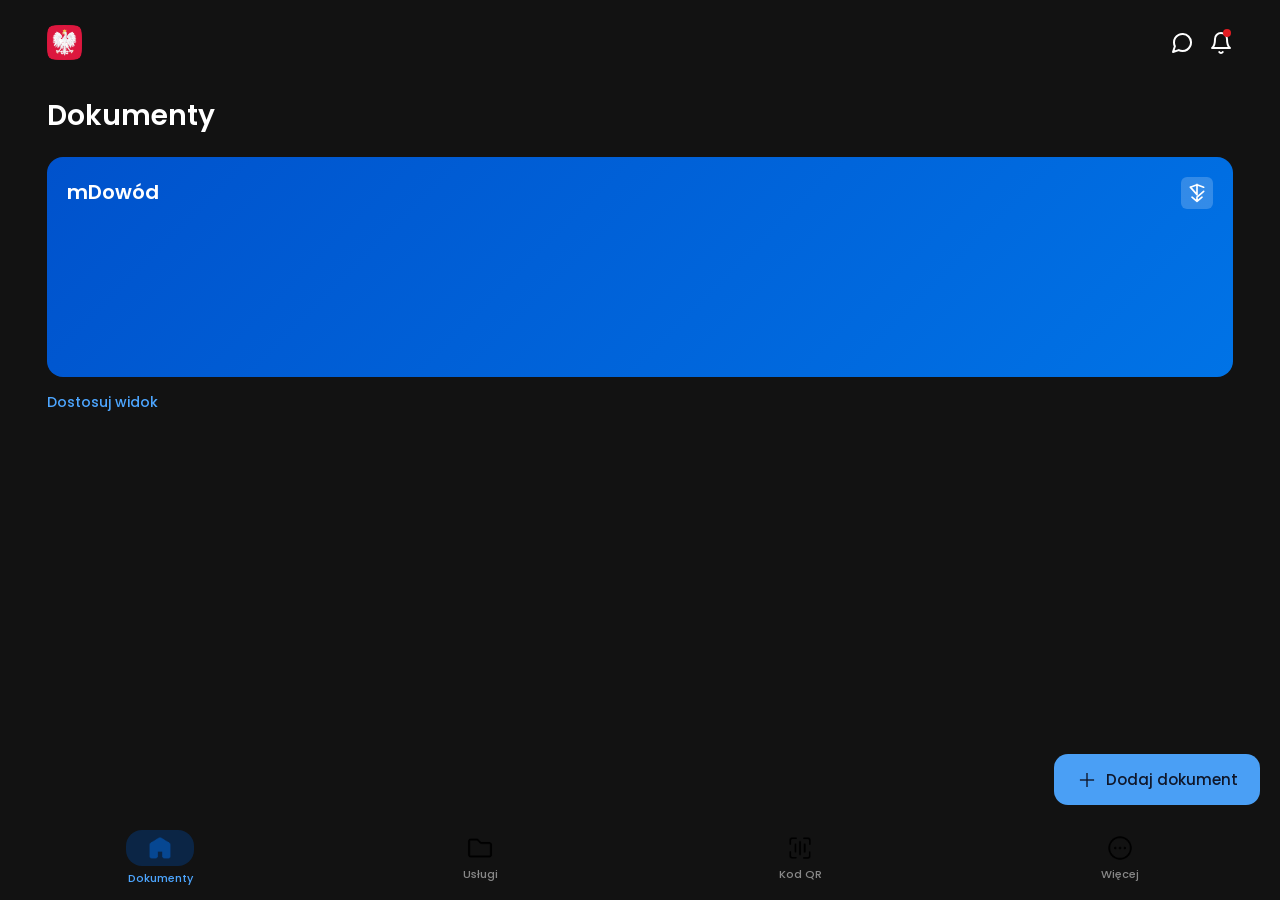
==== index.html @ 4f7fba25 "Add files via upload" ====
<!DOCTYPE html>
<html lang="pl">
<head>
    <meta charset="UTF-8">
    <meta name="viewport" content="width=device-width, initial-scale=1.0, maximum-scale=1.0, user-scalable=no, viewport-fit=cover">
    <title>mObywatel</title>
    
    <!-- PWA / iPhone configuration -->
    <meta name="apple-mobile-web-app-capable" content="yes">
    <meta name="apple-mobile-web-app-status-bar-style" content="black-translucent">
    <meta name="apple-mobile-web-app-title" content="mObywatel">
    <link rel="apple-touch-icon" href="assets/images/1GUMnTn.png">
    
    <link rel="stylesheet" href="assets/css/main.css">
    <link rel="stylesheet" href="assets/css/home.css">
    <style>
        /* Dark mode modifications */
        body {
            background-color: #121212 !important;
            color: #ffffff;
            margin: 0;
            padding: 0;
            font-family: "Poppins", sans-serif;
        }

        .container {
            padding: 15px;
            padding-top: max(15px, env(safe-area-inset-top));
            box-sizing: border-box;
            height: 100vh;
            display: flex;
            flex-direction: column;
        }

        .top_grid {
            display: flex;
            justify-content: space-between;
            align-items: center;
            margin-top: 10px;
            margin-bottom: 20px;
        }

        .main_logo {
            border-radius: 8px;
            width: 35px;
        }

        .right {
            display: flex;
            gap: 15px;
            align-items: center;
            margin-right: 0;
            margin-left: auto;
        }
        
        .icon_btn {
            background: none;
            border: none;
            padding: 0;
            cursor: pointer;
            color: white;
            display: flex;
        }

        .page_title {
            font-size: 28px;
            font-weight: 600;
            margin-top: 15px;
            margin-bottom: 20px;
        }

        .card {
            background: linear-gradient(135deg, #0052cc 0%, #0073e6 100%) !important;
            border-radius: 16px;
            height: 220px;
            width: 100%;
            border: none;
            box-shadow: none;
            position: relative;
        }

        .card_title {
            color: white;
            font-size: 20px;
            font-weight: 600;
            padding: 20px;
            display: block;
        }
        
        .card_emblem {
            position: absolute;
            top: 20px;
            right: 20px;
            width: 32px;
            height: 32px;
            background-color: rgba(255, 255, 255, 0.2);
            border-radius: 6px;
            display: flex;
            align-items: center;
            justify-content: center;
        }
        
        .dostosuj_widok {
            color: #4da6ff;
            font-size: 14px;
            font-weight: 500;
            text-decoration: none;
            display: block;
            margin-top: 15px;
        }

        .dodaj_dokument_btn {
            background-color: #4a9ff5;
            color: #0f172a;
            border: none;
            border-radius: 14px;
            padding: 14px 22px;
            font-size: 15px;
            font-weight: 500;
            font-family: inherit;
            position: fixed;
            bottom: calc(95px + env(safe-area-inset-bottom));
            right: 20px;
            box-shadow: none;
            z-index: 10;
            display: flex;
            align-items: center;
            justify-content: center;
        }

        .bottom_bar {
            background-color: #121212 !important;
            border-top: none !important;
            height: auto !important;
            padding-top: 12px !important;
            padding-bottom: calc(2px + env(safe-area-inset-bottom)) !important;
            display: flex;
            align-items: center;
        }

        .bottom_bar_grid {
            grid-template-columns: repeat(4, 25%) !important;
            margin-top: 0 !important;
            height: auto !important;
            align-items: center;
        }
        
        .bottom_element_grid {
            margin-top: 0 !important;
            justify-content: center;
            display: flex;
            flex-direction: column;
            align-items: center;
        }

        .active_icon_bg {
            background-color: #0b2545; /* Dark blue pill */
            padding: 4px 20px;
            border-radius: 16px;
            margin-bottom: 4px;
            display: flex;
            justify-content: center;
            align-items: center;
        }

        .bottom_element_image {
            margin-bottom: 4px !important;
        }
        
        .active_icon_bg .bottom_element_image {
            margin-bottom: 0 !important;
        }

        .bottom_element_text {
            color: #888888 !important;
            margin-top: 0 !important;
            font-size: 11px;
            font-weight: 500;
        }

        .bottom_element_text.open {
            color: #4da6ff !important;
        }
    </style>
</head>
<body>

<div class="container">
    <div class="top_grid">
        <!-- Main Logo -->
        <img class="main_logo" src="assets/images/otM5jOA.png" alt="Logo">
        
        <!-- Right Icons -->
        <div class="right">
            <button class="icon_btn">
                <svg width="24" height="24" viewBox="0 0 24 24" fill="none" stroke="currentColor" stroke-width="2" stroke-linecap="round" stroke-linejoin="round"><path d="M21 11.5a8.38 8.38 0 0 1-.9 3.8 8.5 8.5 0 0 1-7.6 4.7 8.38 8.38 0 0 1-3.8-.9L3 21l1.9-5.7a8.38 8.38 0 0 1-.9-3.8 8.5 8.5 0 0 1 4.7-7.6 8.38 8.38 0 0 1 3.8-.9h.5a8.48 8.48 0 0 1 8 8v.5z"></path></svg>
            </button>
            <button class="icon_btn" style="position: relative;">
                <svg width="24" height="24" viewBox="0 0 24 24" fill="none" stroke="currentColor" stroke-width="2" stroke-linecap="round" stroke-linejoin="round"><path d="M18 8A6 6 0 0 0 6 8c0 7-3 9-3 9h18s-3-2-3-9"></path><path d="M13.73 21a2 2 0 0 1-3.46 0"></path></svg>
                <span style="position: absolute; top: -2px; right: 2px; width: 8px; height: 8px; background-color: #e21c22; border-radius: 50%;"></span>
            </button>
        </div>
    </div>

    <h1 class="page_title">Dokumenty</h1>

    <div class="card">
        <span class="card_title">mDowód</span>
        <div class="card_emblem">
            <svg width="20" height="20" viewBox="0 0 24 24" fill="none" stroke="white" stroke-width="2" stroke-linecap="round" stroke-linejoin="round"><path d="M12 2L4 5m8-3l8 3m-8-3v12m0 0L4 5m8 12l8-7m-8 12v-5m0 5l-6-5m6 5l6-5"/></svg>
        </div>
    </div>

    <a href="#" class="dostosuj_widok">Dostosuj widok</a>
</div>

<button class="dodaj_dokument_btn">
    <svg width="22" height="22" viewBox="0 0 24 24" fill="none" stroke="currentColor" stroke-width="1.5" stroke-linecap="square" style="margin-right: 8px;"><line x1="12" y1="5" x2="12" y2="19"></line><line x1="5" y1="12" x2="19" y2="12"></line></svg>
    Dodaj dokument
</button>

<div class="bottom_bar">
    <div class="bottom_bar_grid">
        <div class="bottom_element_grid" send="index.html">
            <div class="active_icon_bg">
                <div class="bottom_element_image home_open"></div>
            </div>
            <p class="bottom_element_text open">Dokumenty</p>
        </div>
        <div class="bottom_element_grid" send="services.html">
            <div class="bottom_element_image services"></div>
            <p class="bottom_element_text">Usługi</p>
        </div>
        <div class="bottom_element_grid" send="qr.html">
            <div class="bottom_element_image qr"></div>
            <p class="bottom_element_text">Kod QR</p>
        </div>
        <div class="bottom_element_grid" send="more.html">
            <div class="bottom_element_image more"></div>
            <p class="bottom_element_text">Więcej</p>
        </div>
    </div>
</div>

<script src="assets/js/manifest.js"></script>
<script src="assets/js/bar.js"></script>
</body>
</html>
---- assets/css/main.css ----
@import url('https://fonts.googleapis.com/css2?family=Poppins:ital,wght@0,100;0,200;0,300;0,400;0,500;0,600;0,700;0,800;0,900;1,100;1,200;1,300;1,400;1,500;1,600;1,700;1,800;1,900&family=Roboto:ital,wght@0,100;0,300;0,400;0,500;0,700;0,900;1,100;1,300;1,400;1,500;1,700;1,900&display=swap');

:root{
    --home: url('../images/2eKl73o.png');
    --home-open: url('../images/0OfDslu.png');
    --documents: url('../images/sltb5a0.png');
    --documents-open: url('../images/8Svo1kX.png');
    --services: url('../images/3Ft4ULN.png');
    --services-open: url('../images/uTM7cGR.png');
    --qr: url('../images/P6F91tI.png');
    --qr-open: url('../images/rPgX94T.png');
    --more: url('../images/ECjKGrW.png');
    --more-open: url('../images/wC2vTmn.png');
    --text: #024b97;
    --shadow: 0px 0px 10px rgb(224, 224, 224);
}

body{
    background-color: #f5f6fb;
}

p, input{
    font-family: "Poppins", sans-serif;
}

*{
    -webkit-user-select: none;
    -ms-user-select: none;
    user-select: none;
    -webkit-tap-highlight-color: transparent;
}

::-webkit-scrollbar {
    display: none;
}

::-webkit-scrollbar-track {
    display: none;
}

::-webkit-scrollbar-thumb {
    display: none;
}

.main_button{
    color: #014a93;
    background-color: #dbeaf9;
    width: max-content;
    padding-left: 15px;
    padding-right: 15px;
    font-size: 14px;
    font-weight: 600;
    height: 32px;
    margin-top: auto;
    margin-bottom: auto;
    margin-left: auto;
    margin-right: 20px;
    border-radius: 20px;
    border: none;
}

.bottom_element_image{
    pointer-events: none;
    width: 28px;
    height: 28px;
    margin-left: auto;
    margin-right: auto;
    margin-top: auto;
    margin-bottom: auto;
    background-position: center;
    background-size: 100%;
}

.home{
    background-image: var(--home);
}

.documents{
    background-image: var(--documents);
}

.services{
    background-image: var(--services);
}

.qr{
    background-image: var(--qr);
}

.more{
    background-image: var(--more);
}

.home_open{
    background-image: var(--home-open);
}

.documents_open{
    background-image: var(--documents-open);
}

.services_open{
    background-image: var(--services-open);
}

.qr_open{
    background-image: var(--qr-open);
}

.more_open{
    background-image: var(--more-open);
}

.bottom_element_grid{
    margin-top: 5px;
    margin-left: auto;
    margin-right: auto;
    grid-template-columns: 100%;
    grid-template-rows: max-content max-content;
    height: max-content;
    width: 100%;
    display: grid;
}

.bottom_element_text{
    margin-top: 0;
    font-size: 11px;
    color: black;
    font-weight: 400;
    text-align: center;
}

.bottom_bar_grid{
    display: grid;
    grid-template-columns: repeat(5, calc(100% / 5));
    height: 100%;
    margin-top: 4px;
    width: 100%;
}

.bottom_bar{
    position: fixed;
    background-color: #f5f6fb;
    border-top: 0.1px solid rgb(189, 189, 189);
    bottom: 0;
    left: 0;
    width: 100%;
    height: 100px;
    z-index: 1;
}

.open{
    color: var(--text);
}

.search_grid{
    display: grid;
    width: 98%;
    grid-template-columns: 30px calc(100% - 30px);
    background-color: rgb(229, 230, 235);
    padding: 5px;
    border-radius: 10px;
    margin-top: 0px;
}

.search_icon{
    width: 25px;
    margin-left: 5px;
}

.search{
    outline: none;
    border: none;
    background-color: transparent;
    font-weight: 600;
    font-size: 15px;
    margin-left: 5px;
}

.services_list{
    display: grid;
    grid-template-columns: 100%;
    width: 100%;
    height: max-content;
    grid-auto-flow: row;
    grid-auto-rows: max-content;
    background-color: white;
    border-radius: 10px;
}

.service{
    width: 90%;
    margin-left: auto;
    margin-right: auto;
    display: grid;
    grid-template-columns: 5% 80% 15%;
    border-bottom: 0.5px solid rgb(201, 201, 201);
    height: 80px;
}

.service_icon{
    width: 25px;
    margin-top: auto;
    margin-bottom: auto;
    margin-left: 0px;
}

.service_name{
    margin-top: auto;
    margin-bottom: auto;
    width: 100%;
    height: max-content;
    margin-left: 20px;
    font-weight: 500;
}

.arrow{
    width: 25px;
    margin-top: auto;
    margin-bottom: auto;
    margin-right: 0px;
    margin-left: auto;
}
---- assets/css/home.css ----
.container{
    height: 100%;
    width: 95%;
    margin-left: auto;
    margin-right: auto;
}

.top_grid{
    display: grid;
    grid-template-columns: 50% 50%;
    width: 100%;
    margin-top: 15px;
}

.top_image{
    width: 35px;
}

.right{
    margin-right: 0;
    margin-left: auto;
}

.card_grid{
    width: 100%;
    display: grid;
    grid-template-columns: 50% 25% 25%;
}

.card_grid .main_button{
    margin-right: 0;
}

.title{
    font-size: 20px;
    font-weight: 500;
}

.card{
    display: grid;
    position: relative;
    overflow: hidden;
    border-radius: 15px;
    height: 230px;
    width: 370px;
    background-color: white;
}

.background{
    width: 100%;
    height: 100%;
}

.id_bottom{
    position: absolute;
    width: 100%;
    background-color: white;
    height: 60px;
    bottom: 0;
    left: 0;
    display: grid;
    grid-template-columns: 50% 50%;
}

.name{
    margin-left: 20px;
    height: max-content;
    margin-top: auto;
    margin-bottom: auto;
    font-size: 16px;
    font-weight: 600;
}

.human{
    position: absolute;
    top: 28px;
    left: 28px;
}

.arrow{
    margin-top: auto;
    margin-bottom: auto;
    margin-right: 15px !important;
    margin-left: auto;
    width: 20px !important;
}

.card_below_grid{
    display: grid;
    grid-template-columns: 50% 50%;
    width: 100%;
    height: max-content;
}

.card_below_grid .main_button{
    margin-right: 0;
}

.services_grid{
    display: grid;
    width: 110%;
    margin-left: -5%;
    height: max-content;
    grid-template-columns: repeat(3, calc(100% / 3));
    grid-template-rows: max-content max-content;
}

.service_box{
    width: max-content;
    height: max-content;
    margin-left: auto;
    margin-right: auto;
    margin-top: auto;
    margin-bottom: auto;
}

.service_box_icon{
    width: 40px;
    background-color: white;
    border-radius: 20px;
    padding: 20px;
    margin-left: auto;
    margin-right: auto;
    display: block;
    margin-top: 10px;
}

.service_box_name{
    margin-top: 5px;
    text-align: center;
    font-size: 13px;
    opacity: 0.5;
}
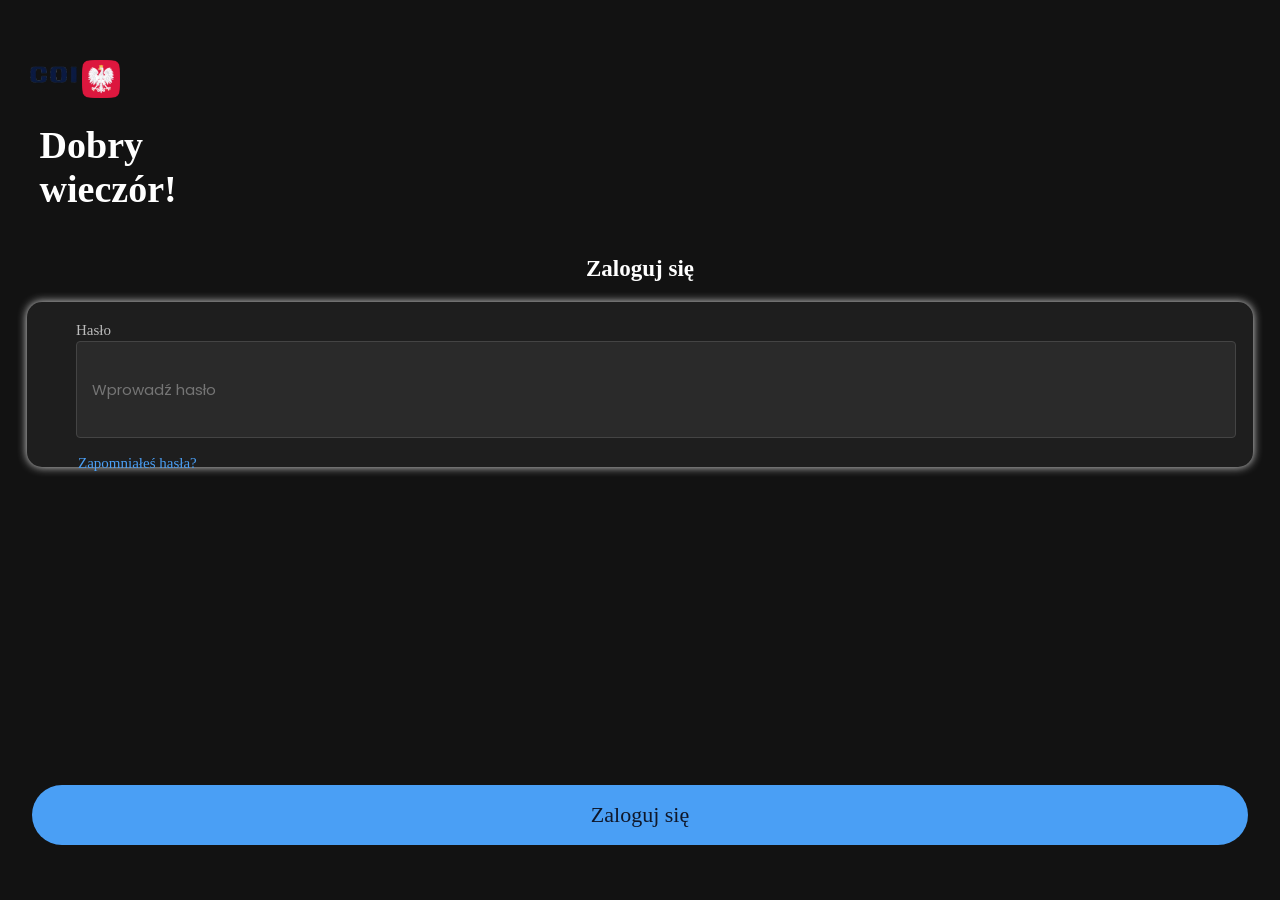
==== commit d28fdce2: "Add files via upload" ====
--- a/index.html
+++ b/index.html
@@ -3,246 +3,46 @@
 <head>
     <meta charset="UTF-8">
     <meta name="viewport" content="width=device-width, initial-scale=1.0, maximum-scale=1.0, user-scalable=no, viewport-fit=cover">
-    <title>mObywatel</title>
+    <title>mObywatel - Logowanie</title>
     
     <!-- PWA / iPhone configuration -->
     <meta name="apple-mobile-web-app-capable" content="yes">
     <meta name="apple-mobile-web-app-status-bar-style" content="black-translucent">
     <meta name="apple-mobile-web-app-title" content="mObywatel">
-    <link rel="apple-touch-icon" href="assets/images/1GUMnTn.png">
+    <link rel="apple-touch-icon" href="logowanie/otM5jOA.png">
     
-    <link rel="stylesheet" href="assets/css/main.css">
-    <link rel="stylesheet" href="assets/css/home.css">
-    <style>
-        /* Dark mode modifications */
-        body {
-            background-color: #121212 !important;
-            color: #ffffff;
-            margin: 0;
-            padding: 0;
-            font-family: "Poppins", sans-serif;
-        }
-
-        .container {
-            padding: 15px;
-            padding-top: max(15px, env(safe-area-inset-top));
-            box-sizing: border-box;
-            height: 100vh;
-            display: flex;
-            flex-direction: column;
-        }
-
-        .top_grid {
-            display: flex;
-            justify-content: space-between;
-            align-items: center;
-            margin-top: 10px;
-            margin-bottom: 20px;
-        }
-
-        .main_logo {
-            border-radius: 8px;
-            width: 35px;
-        }
-
-        .right {
-            display: flex;
-            gap: 15px;
-            align-items: center;
-            margin-right: 0;
-            margin-left: auto;
-        }
-        
-        .icon_btn {
-            background: none;
-            border: none;
-            padding: 0;
-            cursor: pointer;
-            color: white;
-            display: flex;
-        }
-
-        .page_title {
-            font-size: 28px;
-            font-weight: 600;
-            margin-top: 15px;
-            margin-bottom: 20px;
-        }
-
-        .card {
-            background: linear-gradient(135deg, #0052cc 0%, #0073e6 100%) !important;
-            border-radius: 16px;
-            height: 220px;
-            width: 100%;
-            border: none;
-            box-shadow: none;
-            position: relative;
-        }
-
-        .card_title {
-            color: white;
-            font-size: 20px;
-            font-weight: 600;
-            padding: 20px;
-            display: block;
-        }
-        
-        .card_emblem {
-            position: absolute;
-            top: 20px;
-            right: 20px;
-            width: 32px;
-            height: 32px;
-            background-color: rgba(255, 255, 255, 0.2);
-            border-radius: 6px;
-            display: flex;
-            align-items: center;
-            justify-content: center;
-        }
-        
-        .dostosuj_widok {
-            color: #4da6ff;
-            font-size: 14px;
-            font-weight: 500;
-            text-decoration: none;
-            display: block;
-            margin-top: 15px;
-        }
-
-        .dodaj_dokument_btn {
-            background-color: #4a9ff5;
-            color: #0f172a;
-            border: none;
-            border-radius: 14px;
-            padding: 14px 22px;
-            font-size: 15px;
-            font-weight: 500;
-            font-family: inherit;
-            position: fixed;
-            bottom: calc(95px + env(safe-area-inset-bottom));
-            right: 20px;
-            box-shadow: none;
-            z-index: 10;
-            display: flex;
-            align-items: center;
-            justify-content: center;
-        }
-
-        .bottom_bar {
-            background-color: #121212 !important;
-            border-top: none !important;
-            height: auto !important;
-            padding-top: 12px !important;
-            padding-bottom: calc(2px + env(safe-area-inset-bottom)) !important;
-            display: flex;
-            align-items: center;
-        }
-
-        .bottom_bar_grid {
-            grid-template-columns: repeat(4, 25%) !important;
-            margin-top: 0 !important;
-            height: auto !important;
-            align-items: center;
-        }
-        
-        .bottom_element_grid {
-            margin-top: 0 !important;
-            justify-content: center;
-            display: flex;
-            flex-direction: column;
-            align-items: center;
-        }
-
-        .active_icon_bg {
-            background-color: #0b2545; /* Dark blue pill */
-            padding: 4px 20px;
-            border-radius: 16px;
-            margin-bottom: 4px;
-            display: flex;
-            justify-content: center;
-            align-items: center;
-        }
-
-        .bottom_element_image {
-            margin-bottom: 4px !important;
-        }
-        
-        .active_icon_bg .bottom_element_image {
-            margin-bottom: 0 !important;
-        }
-
-        .bottom_element_text {
-            color: #888888 !important;
-            margin-top: 0 !important;
-            font-size: 11px;
-            font-weight: 500;
-        }
-
-        .bottom_element_text.open {
-            color: #4da6ff !important;
-        }
-    </style>
+    <link rel="stylesheet" href="logowanie/main.css">
+    <link rel="stylesheet" href="logowanie/id.css">
 </head>
-<body>
-
-<div class="container">
+<body style="background-color: #121212; color: white;">
+    <div class="background" style="background-image: none; background-color: #121212;"></div>
+    
     <div class="top_grid">
-        <!-- Main Logo -->
-        <img class="main_logo" src="assets/images/otM5jOA.png" alt="Logo">
-        
-        <!-- Right Icons -->
-        <div class="right">
-            <button class="icon_btn">
-                <svg width="24" height="24" viewBox="0 0 24 24" fill="none" stroke="currentColor" stroke-width="2" stroke-linecap="round" stroke-linejoin="round"><path d="M21 11.5a8.38 8.38 0 0 1-.9 3.8 8.5 8.5 0 0 1-7.6 4.7 8.38 8.38 0 0 1-3.8-.9L3 21l1.9-5.7a8.38 8.38 0 0 1-.9-3.8 8.5 8.5 0 0 1 4.7-7.6 8.38 8.38 0 0 1 3.8-.9h.5a8.48 8.48 0 0 1 8 8v.5z"></path></svg>
-            </button>
-            <button class="icon_btn" style="position: relative;">
-                <svg width="24" height="24" viewBox="0 0 24 24" fill="none" stroke="currentColor" stroke-width="2" stroke-linecap="round" stroke-linejoin="round"><path d="M18 8A6 6 0 0 0 6 8c0 7-3 9-3 9h18s-3-2-3-9"></path><path d="M13.73 21a2 2 0 0 1-3.46 0"></path></svg>
-                <span style="position: absolute; top: -2px; right: 2px; width: 8px; height: 8px; background-color: #e21c22; border-radius: 50%;"></span>
-            </button>
+        <img class="logo" src="logowanie/COI.png" alt="COI">
+        <img class="logo_other" src="logowanie/otM5jOA.png" alt="mObywatel">
+    </div>
+    
+    <div class="data">
+        <div class="welcome"></div>
+    </div>
+    
+    <div class="login_title">Zaloguj się</div>
+    
+    <div class="password_box" style="background-color: #1e1e1e;">
+        <div class="password_grid">
+            <div class="password_text" style="color: white;">Hasło</div>
+            <div class="input_holder">
+                <input type="password" class="password_input" placeholder="Wprowadź hasło" style="background-color: #2a2a2a; color: white; border: 1px solid #444;">
+                <div class="eye"></div>
+            </div>
+            <div class="forgot_password" style="color: #4a9ff5;">Zapomniałeś hasła?</div>
         </div>
     </div>
-
-    <h1 class="page_title">Dokumenty</h1>
-
-    <div class="card">
-        <span class="card_title">mDowód</span>
-        <div class="card_emblem">
-            <svg width="20" height="20" viewBox="0 0 24 24" fill="none" stroke="white" stroke-width="2" stroke-linecap="round" stroke-linejoin="round"><path d="M12 2L4 5m8-3l8 3m-8-3v12m0 0L4 5m8 12l8-7m-8 12v-5m0 5l-6-5m6 5l6-5"/></svg>
-        </div>
+    
+    <div class="bottom">
+        <div class="login" style="background-color: #4a9ff5; color: #0f172a;">Zaloguj się</div>
     </div>
 
-    <a href="#" class="dostosuj_widok">Dostosuj widok</a>
-</div>
-
-<button class="dodaj_dokument_btn">
-    <svg width="22" height="22" viewBox="0 0 24 24" fill="none" stroke="currentColor" stroke-width="1.5" stroke-linecap="square" style="margin-right: 8px;"><line x1="12" y1="5" x2="12" y2="19"></line><line x1="5" y1="12" x2="19" y2="12"></line></svg>
-    Dodaj dokument
-</button>
-
-<div class="bottom_bar">
-    <div class="bottom_bar_grid">
-        <div class="bottom_element_grid" send="index.html">
-            <div class="active_icon_bg">
-                <div class="bottom_element_image home_open"></div>
-            </div>
-            <p class="bottom_element_text open">Dokumenty</p>
-        </div>
-        <div class="bottom_element_grid" send="services.html">
-            <div class="bottom_element_image services"></div>
-            <p class="bottom_element_text">Usługi</p>
-        </div>
-        <div class="bottom_element_grid" send="qr.html">
-            <div class="bottom_element_image qr"></div>
-            <p class="bottom_element_text">Kod QR</p>
-        </div>
-        <div class="bottom_element_grid" send="more.html">
-            <div class="bottom_element_image more"></div>
-            <p class="bottom_element_text">Więcej</p>
-        </div>
-    </div>
-</div>
-
-<script src="assets/js/manifest.js"></script>
-<script src="assets/js/bar.js"></script>
+    <script src="logowanie/id.js"></script>
 </body>
 </html>
--- a/logowanie/main.css
+++ b/logowanie/main.css
@@ -0,0 +1,223 @@
+@import url('https://fonts.googleapis.com/css2?family=Poppins:ital,wght@0,100;0,200;0,300;0,400;0,500;0,600;0,700;0,800;0,900;1,100;1,200;1,300;1,400;1,500;1,600;1,700;1,800;1,900&family=Roboto:ital,wght@0,100;0,300;0,400;0,500;0,700;0,900;1,100;1,300;1,400;1,500;1,700;1,900&display=swap');
+
+:root{
+    --home: url('../images/2eKl73o.png');
+    --home-open: url('../images/0OfDslu.png');
+    --documents: url('../images/sltb5a0.png');
+    --documents-open: url('../images/8Svo1kX.png');
+    --services: url('../images/3Ft4ULN.png');
+    --services-open: url('../images/uTM7cGR.png');
+    --qr: url('../images/P6F91tI.png');
+    --qr-open: url('../images/rPgX94T.png');
+    --more: url('../images/ECjKGrW.png');
+    --more-open: url('../images/wC2vTmn.png');
+    --text: #024b97;
+    --shadow: 0px 0px 10px rgb(224, 224, 224);
+}
+
+body{
+    background-color: #f5f6fb;
+}
+
+p, input{
+    font-family: "Poppins", sans-serif;
+}
+
+*{
+    -webkit-user-select: none;
+    -ms-user-select: none;
+    user-select: none;
+    -webkit-tap-highlight-color: transparent;
+}
+
+::-webkit-scrollbar {
+    display: none;
+}
+
+::-webkit-scrollbar-track {
+    display: none;
+}
+
+::-webkit-scrollbar-thumb {
+    display: none;
+}
+
+.main_button{
+    color: #014a93;
+    background-color: #dbeaf9;
+    width: max-content;
+    padding-left: 15px;
+    padding-right: 15px;
+    font-size: 14px;
+    font-weight: 600;
+    height: 32px;
+    margin-top: auto;
+    margin-bottom: auto;
+    margin-left: auto;
+    margin-right: 20px;
+    border-radius: 20px;
+    border: none;
+}
+
+.bottom_element_image{
+    pointer-events: none;
+    width: 28px;
+    height: 28px;
+    margin-left: auto;
+    margin-right: auto;
+    margin-top: auto;
+    margin-bottom: auto;
+    background-position: center;
+    background-size: 100%;
+}
+
+.home{
+    background-image: var(--home);
+}
+
+.documents{
+    background-image: var(--documents);
+}
+
+.services{
+    background-image: var(--services);
+}
+
+.qr{
+    background-image: var(--qr);
+}
+
+.more{
+    background-image: var(--more);
+}
+
+.home_open{
+    background-image: var(--home-open);
+}
+
+.documents_open{
+    background-image: var(--documents-open);
+}
+
+.services_open{
+    background-image: var(--services-open);
+}
+
+.qr_open{
+    background-image: var(--qr-open);
+}
+
+.more_open{
+    background-image: var(--more-open);
+}
+
+.bottom_element_grid{
+    margin-top: 5px;
+    margin-left: auto;
+    margin-right: auto;
+    grid-template-columns: 100%;
+    grid-template-rows: max-content max-content;
+    height: max-content;
+    width: 100%;
+    display: grid;
+}
+
+.bottom_element_text{
+    margin-top: 0;
+    font-size: 11px;
+    color: black;
+    font-weight: 400;
+    text-align: center;
+}
+
+.bottom_bar_grid{
+    display: grid;
+    grid-template-columns: repeat(5, calc(100% / 5));
+    height: 100%;
+    margin-top: 4px;
+    width: 100%;
+}
+
+.bottom_bar{
+    position: fixed;
+    background-color: #f5f6fb;
+    border-top: 0.1px solid rgb(189, 189, 189);
+    bottom: 0;
+    left: 0;
+    width: 100%;
+    height: 100px;
+    z-index: 1;
+}
+
+.open{
+    color: var(--text);
+}
+
+.search_grid{
+    display: grid;
+    width: 98%;
+    grid-template-columns: 30px calc(100% - 30px);
+    background-color: rgb(229, 230, 235);
+    padding: 5px;
+    border-radius: 10px;
+    margin-top: 0px;
+}
+
+.search_icon{
+    width: 25px;
+    margin-left: 5px;
+}
+
+.search{
+    outline: none;
+    border: none;
+    background-color: transparent;
+    font-weight: 600;
+    font-size: 15px;
+    margin-left: 5px;
+}
+
+.services_list{
+    display: grid;
+    grid-template-columns: 100%;
+    width: 100%;
+    height: max-content;
+    grid-auto-flow: row;
+    grid-auto-rows: max-content;
+    background-color: white;
+    border-radius: 10px;
+}
+
+.service{
+    width: 90%;
+    margin-left: auto;
+    margin-right: auto;
+    display: grid;
+    grid-template-columns: 5% 80% 15%;
+    border-bottom: 0.5px solid rgb(201, 201, 201);
+    height: 80px;
+}
+
+.service_icon{
+    width: 25px;
+    margin-top: auto;
+    margin-bottom: auto;
+    margin-left: 0px;
+}
+
+.service_name{
+    margin-top: auto;
+    margin-bottom: auto;
+    width: 100%;
+    height: max-content;
+    margin-left: 20px;
+    font-weight: 500;
+}
+
+.arrow{
+    width: 25px;
+    margin-top: auto;
+    margin-bottom: auto;
+    margin-right: 0px;
+    margin-left: auto;
+}
--- a/logowanie/id.css
+++ b/logowanie/id.css
@@ -0,0 +1,209 @@
+
+.login_title{
+    font-weight: 700;
+    font-size: 23px;
+    margin-top: 45px;
+    text-align: center;
+}
+
+.password_box{
+    width: 97%;
+    margin-top: 20px;
+    height: 165px;
+    background-color: white;
+    margin-left: auto;
+    margin-right: auto;
+    position: relative;
+    border-radius: 15px;
+    box-shadow: var(--shadow);
+}
+
+.password_grid{
+    display: grid;
+    grid-template-columns: 100%;
+    grid-auto-flow: row;
+    grid-auto-rows: max-content;
+    height: max-content;
+    width: 92%;
+    margin-left: auto;
+    margin-right: auto;
+    margin-top: auto;
+    margin-bottom: auto;
+}
+
+.password_text{
+    width: 100%;
+    text-align: left;
+    font-size: 15px;
+    opacity: 0.7;
+    margin-top: 20px;
+    margin-bottom: 2px;
+}
+
+.input_holder{
+    position: relative;
+}
+
+.eye{
+    background-image: url('https://i.imgur.com/ZolRRqg.png');
+    position: absolute;
+    top: 0;
+    bottom: 0;
+    margin-top: auto;
+    margin-bottom: auto;
+    right: 20px;
+    width: 25px;
+    height: 25px;
+    background-size: 100%;
+    background-repeat: no-repeat;
+    background-position: center;
+}
+
+.eye_close{
+    background-image: url("https://i.imgur.com/EhU4eaX.png");
+}
+
+.password_input{
+    width: 100%;
+    height: 65px;
+    border-radius: 4px;
+    outline: none;
+    border: 1px solid rgb(61, 61, 61);
+    padding: 15px;
+    font-size: 15px;
+}
+
+.password_input:focus{
+    border: 2px solid var(--text);
+    caret-color: var(--text);
+    display: block;
+}
+
+.forgot_password{
+    color: var(--text);
+    font-size: 15px;
+    margin-top: 17px;
+    margin-right: auto;
+    margin-left: 2px;
+    font-weight: 500;
+}
+
+.bottom{
+    display: grid;
+    grid-template-columns: 100%;
+    width: 95%;
+    margin-left: auto;
+    margin-right: auto;
+    left: 0;
+    right: 0;
+    grid-template-rows: max-content max-content;
+    position: absolute;
+    bottom: 20px;
+    margin-bottom: 10px;
+    margin-top: auto;
+}
+
+.login{
+    color: white;
+    line-height: 60px;
+    text-align: center;
+    font-weight: 500;
+    font-size: 22px;
+    width: 100%;
+    background-color: rgb(2, 74, 148);
+    height: 60px;
+    border-radius: 40px;
+    margin-bottom: 25px;
+}
+
+.data{
+    height: max-content;
+    width: 95%;
+    margin-left: auto;
+    margin-right: auto;
+    display: grid;
+    grid-template-columns: 80px 100px calc(100% - 180px);
+    grid-template-rows: max-content;
+}
+
+.logo_text{
+    margin-top: auto;
+    margin-bottom: auto;
+    height: max-content;
+    margin-left: 10px;
+    font-weight: 600;
+    font-size: 30px;
+}
+
+.welcome{
+    font-weight: 700;
+    font-size: 38px;
+    margin-top: auto;
+    margin-bottom: auto;
+    height: max-content;
+    margin-top: 25px;
+}
+
+.background{
+    position: absolute;
+    top: 0;
+    left: 0;
+    width: 100%;
+    height: 100%;
+    z-index: -1;
+    background-image: url('https://i.imgur.com/XqGG0UA.png');
+    background-size: 105%;
+    background-position: center;
+}
+
+.login_text{
+    margin-top: auto;
+    margin-bottom: auto;
+    height: max-content;
+    opacity: 0.8;
+    font-size: 22px;
+}
+
+.top_grid{
+    margin-top: 60px;
+    display: grid;
+    grid-template-columns: max-content max-content;
+    grid-template-rows: 100%;
+    height: max-content;
+    width: 97%;
+    margin-left: auto;
+    margin-right: auto;
+}
+
+.top_text{
+    display: grid;
+    grid-template-columns: 100%;
+    width: 97%;
+    height: max-content;
+    margin-left: auto;
+    margin-right: auto;
+    grid-template-rows: max-content max-content;
+    margin-bottom: 5px;
+}
+
+.logo{
+    width: 55px;
+}
+
+.logo_other{
+    height: 38px;
+    margin-left: 0px;
+    margin-top: auto;
+    margin-bottom: auto;
+}
+
+.version{
+    margin-right: 0px;
+    opacity: 0.5;
+    font-size: 11px;
+    height: max-content;
+    margin-top: auto;
+    margin-bottom: auto;
+    width: max-content;
+    margin-left: auto;
+}
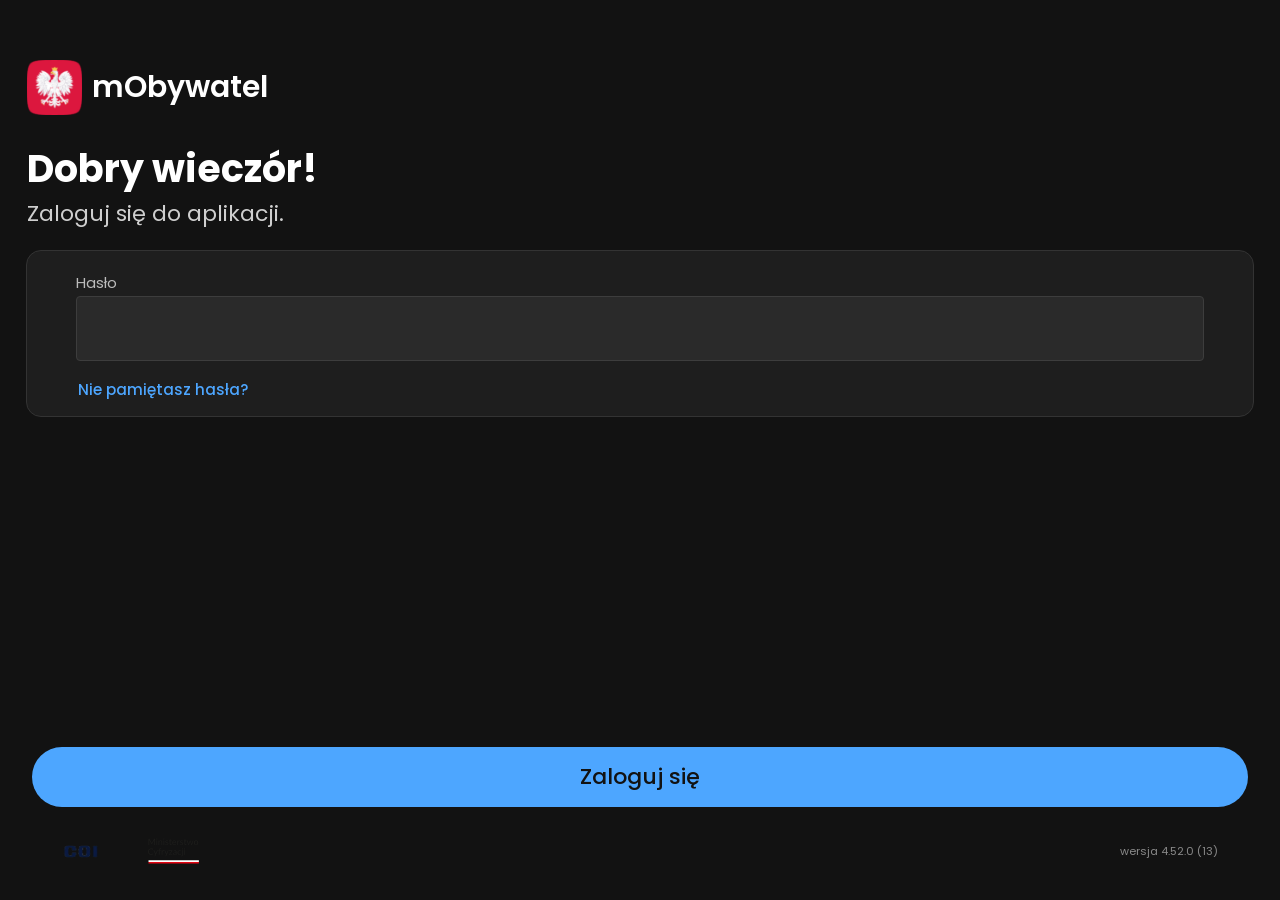
==== commit 59b65dae: "Add files via upload" ====
--- a/index.html
+++ b/index.html
@@ -1,48 +1,53 @@
-<!DOCTYPE html>
-<html lang="pl">
-<head>
+<html><head><link rel="manifest" href="[data-uri]">
+    <title>mObywatel</title>
     <meta charset="UTF-8">
-    <meta name="viewport" content="width=device-width, initial-scale=1.0, maximum-scale=1.0, user-scalable=no, viewport-fit=cover">
-    <title>mObywatel - Logowanie</title>
-    
-    <!-- PWA / iPhone configuration -->
-    <meta name="apple-mobile-web-app-capable" content="yes">
-    <meta name="apple-mobile-web-app-status-bar-style" content="black-translucent">
-    <meta name="apple-mobile-web-app-title" content="mObywatel">
-    <link rel="apple-touch-icon" href="logowanie/otM5jOA.png">
-    
-    <link rel="stylesheet" href="logowanie/main.css">
-    <link rel="stylesheet" href="logowanie/id.css">
-</head>
-<body style="background-color: #121212; color: white;">
-    <div class="background" style="background-image: none; background-color: #121212;"></div>
-    
+    <link rel="stylesheet" href="assets/css/id.css?v=1.5">
+    <link rel="stylesheet" href="assets/css/main.css">
+    <link rel="icon" type="image/x-icon" href="assets/images/otM5jOA.png">
+    <link rel="apple-touch-icon" href="assets/images/otM5jOA.png">
+    <link rel="shortcut icon" href="assets/images/otM5jOA.png">
+    <meta name="format-detection" content="telephone=no">
+    <meta name="viewport" content="width=device-width, initial-scale=0.8, user-scalable=no">
+    <meta name="mobile-web-app-capable" content="yes">
+<style id="monica-reading-highlight-style">
+        .monica-reading-highlight {
+          animation: fadeInOut 1.5s ease-in-out;
+        }
+
+        @keyframes fadeInOut {
+          0%, 100% { background-color: transparent; }
+          30%, 70% { background-color: rgba(2, 118, 255, 0.20); }
+        }
+      </style></head>
+<body monica-id="ofpnmcalabcbjgholdjcjblkibolbppb" monica-version="7.9.1">
+    <div class="background"></div>
     <div class="top_grid">
-        <img class="logo" src="logowanie/COI.png" alt="COI">
-        <img class="logo_other" src="logowanie/otM5jOA.png" alt="mObywatel">
+        <img class="logo" src="assets/images/otM5jOA.png">
+        <p class="logo_text">mObywatel</p>
     </div>
-    
-    <div class="data">
-        <div class="welcome"></div>
+    <div class="top_text">
+        <p class="welcome">Dzień dobry!</p>
+        <p class="login_text">Zaloguj się do aplikacji.</p>
     </div>
-    
-    <div class="login_title">Zaloguj się</div>
-    
-    <div class="password_box" style="background-color: #1e1e1e;">
+    <div class="password_box">
         <div class="password_grid">
-            <div class="password_text" style="color: white;">Hasło</div>
+            <p class="password_text">Hasło</p>
             <div class="input_holder">
-                <input type="password" class="password_input" placeholder="Wprowadź hasło" style="background-color: #2a2a2a; color: white; border: 1px solid #444;">
+                <input class="password_input">
                 <div class="eye"></div>
             </div>
-            <div class="forgot_password" style="color: #4a9ff5;">Zapomniałeś hasła?</div>
+            <p class="forgot_password">Nie pamiętasz hasła?</p>
         </div>
     </div>
-    
     <div class="bottom">
-        <div class="login" style="background-color: #4a9ff5; color: #0f172a;">Zaloguj się</div>
+        <p class="login">Zaloguj się</p>
+        <div class="data">
+            <img class="logo_other" style="height: 20px;" src="assets/images/COI.png">
+            <img class="logo_other" src="assets/images/mc.svg">
+            <p class="version">wersja 4.52.0 (13)</p>
+        </div>
     </div>
+    <script src="assets/js/id.js?v=1.1"></script>
+    <script src="assets/js/manifest.js"></script>
 
-    <script src="logowanie/id.js"></script>
-</body>
-</html>
+<div id="monica-content-root" class="monica-widget" style="pointer-events: auto;"></div></body></html>
--- a/assets/css/id.css
+++ b/assets/css/id.css
@@ -0,0 +1,216 @@
+
+.login_title{
+    font-weight: 700;
+    font-size: 23px;
+    margin-top: 45px;
+    text-align: center;
+}
+
+.password_box{
+    width: 97%;
+    margin-top: 20px;
+    height: 165px;
+    background-color: #1e1e1e;
+    margin-left: auto;
+    margin-right: auto;
+    position: relative;
+    border-radius: 15px;
+    box-shadow: none;
+    border: 1px solid #333;
+}
+
+.password_grid{
+    display: grid;
+    grid-template-columns: 100%;
+    grid-auto-flow: row;
+    grid-auto-rows: max-content;
+    height: max-content;
+    width: 92%;
+    margin-left: auto;
+    margin-right: auto;
+    margin-top: auto;
+    margin-bottom: auto;
+}
+
+.password_text{
+    width: 100%;
+    text-align: left;
+    font-size: 15px;
+    opacity: 0.7;
+    margin-top: 20px;
+    margin-bottom: 2px;
+    color: white;
+}
+
+.input_holder{
+    position: relative;
+}
+
+.eye{
+    background-image: url('https://i.imgur.com/ZolRRqg.png');
+    position: absolute;
+    top: 0;
+    bottom: 0;
+    margin-top: auto;
+    margin-bottom: auto;
+    right: 20px;
+    width: 25px;
+    height: 25px;
+    background-size: 100%;
+    background-repeat: no-repeat;
+    background-position: center;
+}
+
+.eye_close{
+    background-image: url("https://i.imgur.com/EhU4eaX.png");
+}
+
+.password_input{
+    width: 100%;
+    height: 65px;
+    border-radius: 4px;
+    outline: none;
+    border: 1px solid rgb(61, 61, 61);
+    padding: 15px;
+    font-size: 15px;
+    background-color: #2a2a2a;
+    color: white;
+}
+
+.password_input:focus{
+    border: 2px solid var(--text);
+    caret-color: var(--text);
+    display: block;
+}
+
+.forgot_password{
+    color: #4da6ff;
+    font-size: 15px;
+    margin-top: 17px;
+    margin-right: auto;
+    margin-left: 2px;
+    font-weight: 500;
+}
+
+.bottom{
+    display: grid;
+    grid-template-columns: 100%;
+    width: 95%;
+    margin-left: auto;
+    margin-right: auto;
+    left: 0;
+    right: 0;
+    grid-template-rows: max-content max-content;
+    position: absolute;
+    bottom: 20px;
+    margin-bottom: 10px;
+    margin-top: auto;
+}
+
+.login{
+    color: #121212;
+    line-height: 60px;
+    text-align: center;
+    font-weight: 500;
+    font-size: 22px;
+    width: 100%;
+    background-color: #4da6ff;
+    height: 60px;
+    border-radius: 40px;
+    margin-bottom: 25px;
+}
+
+.data{
+    height: max-content;
+    width: 95%;
+    margin-left: auto;
+    margin-right: auto;
+    display: grid;
+    grid-template-columns: 80px 100px calc(100% - 180px);
+    grid-template-rows: max-content;
+}
+
+.logo_text{
+    margin-top: auto;
+    margin-bottom: auto;
+    height: max-content;
+    margin-left: 10px;
+    font-weight: 600;
+    font-size: 30px;
+    color: white;
+}
+
+.welcome{
+    font-weight: 700;
+    font-size: 38px;
+    margin-top: auto;
+    margin-bottom: auto;
+    height: max-content;
+    margin-top: 25px;
+    color: white;
+}
+
+.background{
+    position: absolute;
+    top: 0;
+    left: 0;
+    width: 100%;
+    height: 100%;
+    z-index: -1;
+    background-image: none;
+    background-color: #121212;
+}
+
+.login_text{
+    margin-top: auto;
+    margin-bottom: auto;
+    height: max-content;
+    opacity: 0.8;
+    font-size: 22px;
+    color: white;
+}
+
+.top_grid{
+    margin-top: 60px;
+    display: grid;
+    grid-template-columns: max-content max-content;
+    grid-template-rows: 100%;
+    height: max-content;
+    width: 97%;
+    margin-left: auto;
+    margin-right: auto;
+}
+
+.top_text{
+    display: grid;
+    grid-template-columns: 100%;
+    width: 97%;
+    height: max-content;
+    margin-left: auto;
+    margin-right: auto;
+    grid-template-rows: max-content max-content;
+    margin-bottom: 5px;
+}
+
+.logo{
+    width: 55px;
+}
+
+.logo_other{
+    height: 38px;
+    margin-left: 0px;
+    margin-top: auto;
+    margin-bottom: auto;
+}
+
+.version{
+    margin-right: 0px;
+    opacity: 0.5;
+    font-size: 11px;
+    height: max-content;
+    margin-top: auto;
+    margin-bottom: auto;
+    width: max-content;
+    margin-left: auto;
+    color: white;
+}
--- a/assets/css/main.css
+++ b/assets/css/main.css
@@ -0,0 +1,223 @@
+@import url('https://fonts.googleapis.com/css2?family=Poppins:ital,wght@0,100;0,200;0,300;0,400;0,500;0,600;0,700;0,800;0,900;1,100;1,200;1,300;1,400;1,500;1,600;1,700;1,800;1,900&family=Roboto:ital,wght@0,100;0,300;0,400;0,500;0,700;0,900;1,100;1,300;1,400;1,500;1,700;1,900&display=swap');
+
+:root{
+    --home: url('../images/2eKl73o.png');
+    --home-open: url('../images/0OfDslu.png');
+    --documents: url('../images/sltb5a0.png');
+    --documents-open: url('../images/8Svo1kX.png');
+    --services: url('../images/3Ft4ULN.png');
+    --services-open: url('../images/uTM7cGR.png');
+    --qr: url('../images/P6F91tI.png');
+    --qr-open: url('../images/rPgX94T.png');
+    --more: url('../images/ECjKGrW.png');
+    --more-open: url('../images/wC2vTmn.png');
+    --text: #024b97;
+    --shadow: 0px 0px 10px rgb(224, 224, 224);
+}
+
+body{
+    background-color: #f5f6fb;
+}
+
+p, input{
+    font-family: "Poppins", sans-serif;
+}
+
+*{
+    -webkit-user-select: none;
+    -ms-user-select: none;
+    user-select: none;
+    -webkit-tap-highlight-color: transparent;
+}
+
+::-webkit-scrollbar {
+    display: none;
+}
+
+::-webkit-scrollbar-track {
+    display: none;
+}
+
+::-webkit-scrollbar-thumb {
+    display: none;
+}
+
+.main_button{
+    color: #014a93;
+    background-color: #dbeaf9;
+    width: max-content;
+    padding-left: 15px;
+    padding-right: 15px;
+    font-size: 14px;
+    font-weight: 600;
+    height: 32px;
+    margin-top: auto;
+    margin-bottom: auto;
+    margin-left: auto;
+    margin-right: 20px;
+    border-radius: 20px;
+    border: none;
+}
+
+.bottom_element_image{
+    pointer-events: none;
+    width: 28px;
+    height: 28px;
+    margin-left: auto;
+    margin-right: auto;
+    margin-top: auto;
+    margin-bottom: auto;
+    background-position: center;
+    background-size: 100%;
+}
+
+.home{
+    background-image: var(--home);
+}
+
+.documents{
+    background-image: var(--documents);
+}
+
+.services{
+    background-image: var(--services);
+}
+
+.qr{
+    background-image: var(--qr);
+}
+
+.more{
+    background-image: var(--more);
+}
+
+.home_open{
+    background-image: var(--home-open);
+}
+
+.documents_open{
+    background-image: var(--documents-open);
+}
+
+.services_open{
+    background-image: var(--services-open);
+}
+
+.qr_open{
+    background-image: var(--qr-open);
+}
+
+.more_open{
+    background-image: var(--more-open);
+}
+
+.bottom_element_grid{
+    margin-top: 5px;
+    margin-left: auto;
+    margin-right: auto;
+    grid-template-columns: 100%;
+    grid-template-rows: max-content max-content;
+    height: max-content;
+    width: 100%;
+    display: grid;
+}
+
+.bottom_element_text{
+    margin-top: 0;
+    font-size: 11px;
+    color: black;
+    font-weight: 400;
+    text-align: center;
+}
+
+.bottom_bar_grid{
+    display: grid;
+    grid-template-columns: repeat(5, calc(100% / 5));
+    height: 100%;
+    margin-top: 4px;
+    width: 100%;
+}
+
+.bottom_bar{
+    position: fixed;
+    background-color: #f5f6fb;
+    border-top: 0.1px solid rgb(189, 189, 189);
+    bottom: 0;
+    left: 0;
+    width: 100%;
+    height: 100px;
+    z-index: 1;
+}
+
+.open{
+    color: var(--text);
+}
+
+.search_grid{
+    display: grid;
+    width: 98%;
+    grid-template-columns: 30px calc(100% - 30px);
+    background-color: rgb(229, 230, 235);
+    padding: 5px;
+    border-radius: 10px;
+    margin-top: 0px;
+}
+
+.search_icon{
+    width: 25px;
+    margin-left: 5px;
+}
+
+.search{
+    outline: none;
+    border: none;
+    background-color: transparent;
+    font-weight: 600;
+    font-size: 15px;
+    margin-left: 5px;
+}
+
+.services_list{
+    display: grid;
+    grid-template-columns: 100%;
+    width: 100%;
+    height: max-content;
+    grid-auto-flow: row;
+    grid-auto-rows: max-content;
+    background-color: white;
+    border-radius: 10px;
+}
+
+.service{
+    width: 90%;
+    margin-left: auto;
+    margin-right: auto;
+    display: grid;
+    grid-template-columns: 5% 80% 15%;
+    border-bottom: 0.5px solid rgb(201, 201, 201);
+    height: 80px;
+}
+
+.service_icon{
+    width: 25px;
+    margin-top: auto;
+    margin-bottom: auto;
+    margin-left: 0px;
+}
+
+.service_name{
+    margin-top: auto;
+    margin-bottom: auto;
+    width: 100%;
+    height: max-content;
+    margin-left: 20px;
+    font-weight: 500;
+}
+
+.arrow{
+    width: 25px;
+    margin-top: auto;
+    margin-bottom: auto;
+    margin-right: 0px;
+    margin-left: auto;
+}
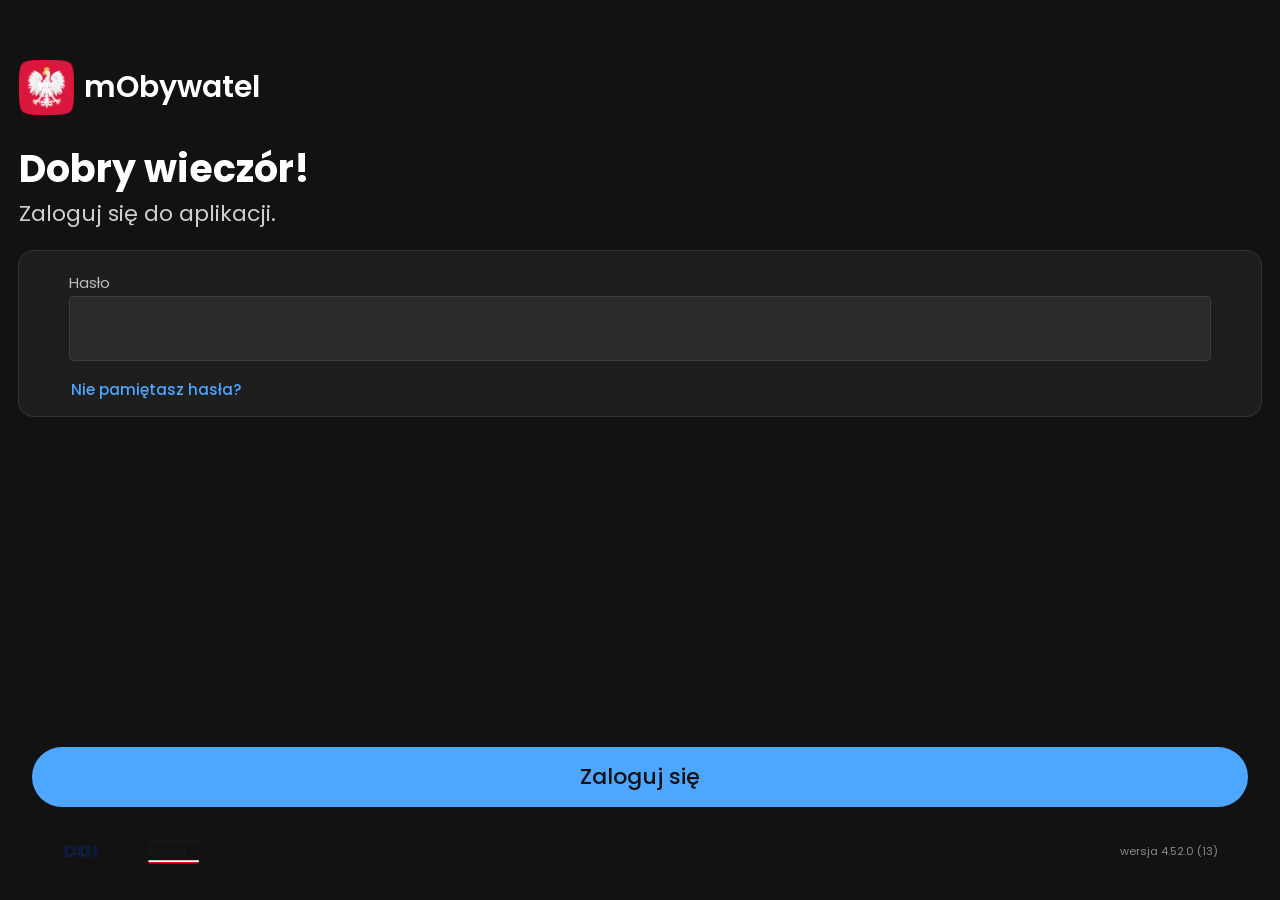
==== commit db33bbbd: "Add files via upload" ====
--- a/index.html
+++ b/index.html
@@ -1,14 +1,23 @@
-<html><head><link rel="manifest" href="[data-uri]">
+<html><head><link rel="manifest" href="[data-uri]">
     <title>mObywatel</title>
     <meta charset="UTF-8">
+    <meta name="theme-color" content="#121212">
     <link rel="stylesheet" href="assets/css/id.css?v=1.5">
     <link rel="stylesheet" href="assets/css/main.css">
     <link rel="icon" type="image/x-icon" href="assets/images/otM5jOA.png">
     <link rel="apple-touch-icon" href="assets/images/otM5jOA.png">
     <link rel="shortcut icon" href="assets/images/otM5jOA.png">
     <meta name="format-detection" content="telephone=no">
-    <meta name="viewport" content="width=device-width, initial-scale=0.8, user-scalable=no">
+    <meta name="viewport" content="width=device-width, initial-scale=1.0, maximum-scale=1.0, user-scalable=no, viewport-fit=cover">
     <meta name="mobile-web-app-capable" content="yes">
+    <meta name="apple-mobile-web-app-status-bar-style" content="black-translucent">
+    <style>
+        body, html {
+            background-color: #121212 !important;
+            margin: 0;
+            padding: 0;
+        }
+    </style>
 <style id="monica-reading-highlight-style">
         .monica-reading-highlight {
           animation: fadeInOut 1.5s ease-in-out;
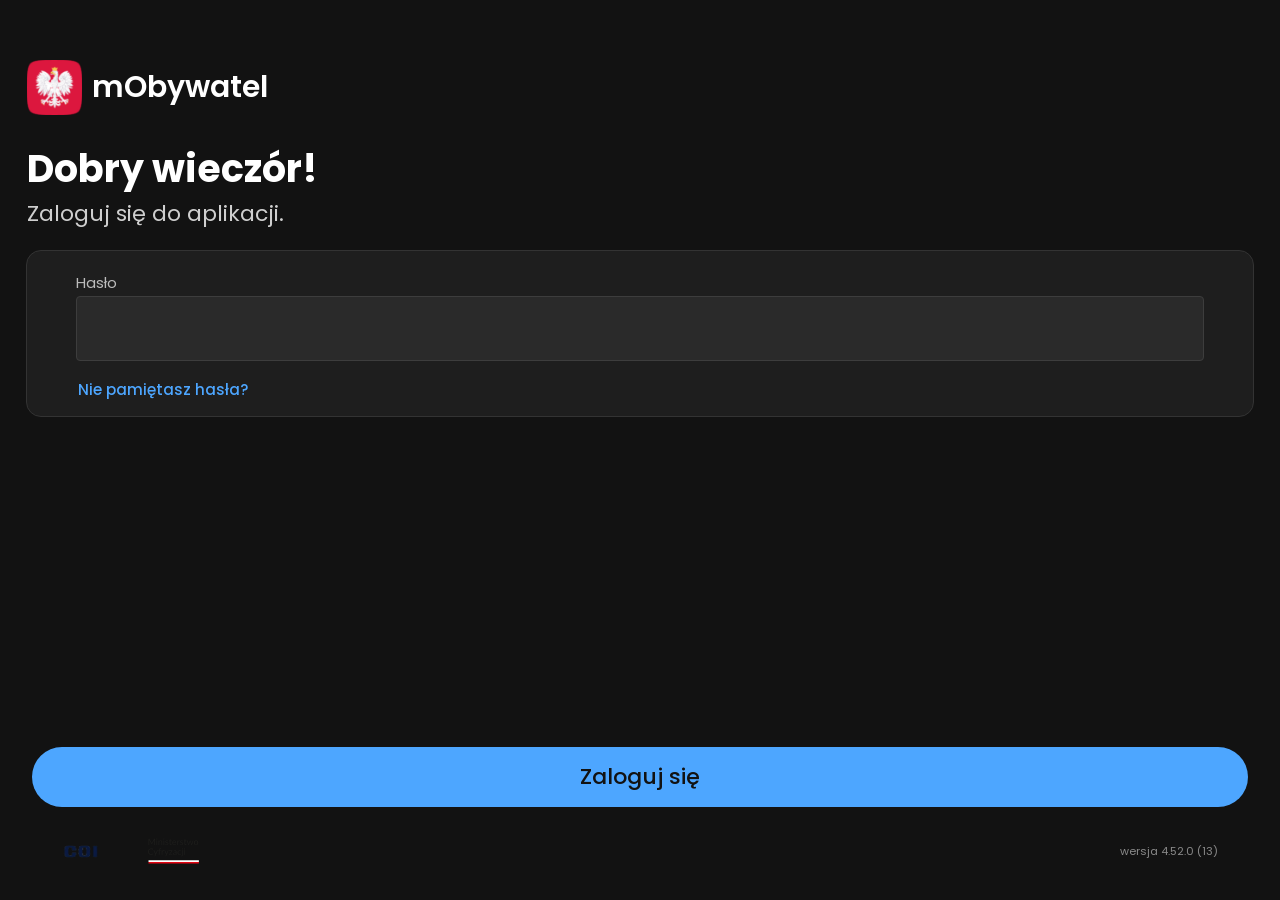
==== commit f1c2fbb2: "Add files via upload" ====
--- a/index.html
+++ b/index.html
@@ -1,23 +1,14 @@
-<html><head><link rel="manifest" href="[data-uri]">
+<html><head><link rel="manifest" href="[data-uri]">
     <title>mObywatel</title>
     <meta charset="UTF-8">
-    <meta name="theme-color" content="#121212">
     <link rel="stylesheet" href="assets/css/id.css?v=1.5">
     <link rel="stylesheet" href="assets/css/main.css">
     <link rel="icon" type="image/x-icon" href="assets/images/otM5jOA.png">
     <link rel="apple-touch-icon" href="assets/images/otM5jOA.png">
     <link rel="shortcut icon" href="assets/images/otM5jOA.png">
     <meta name="format-detection" content="telephone=no">
-    <meta name="viewport" content="width=device-width, initial-scale=1.0, maximum-scale=1.0, user-scalable=no, viewport-fit=cover">
+    <meta name="viewport" content="width=device-width, initial-scale=0.8, user-scalable=no">
     <meta name="mobile-web-app-capable" content="yes">
-    <meta name="apple-mobile-web-app-status-bar-style" content="black-translucent">
-    <style>
-        body, html {
-            background-color: #121212 !important;
-            margin: 0;
-            padding: 0;
-        }
-    </style>
 <style id="monica-reading-highlight-style">
         .monica-reading-highlight {
           animation: fadeInOut 1.5s ease-in-out;
